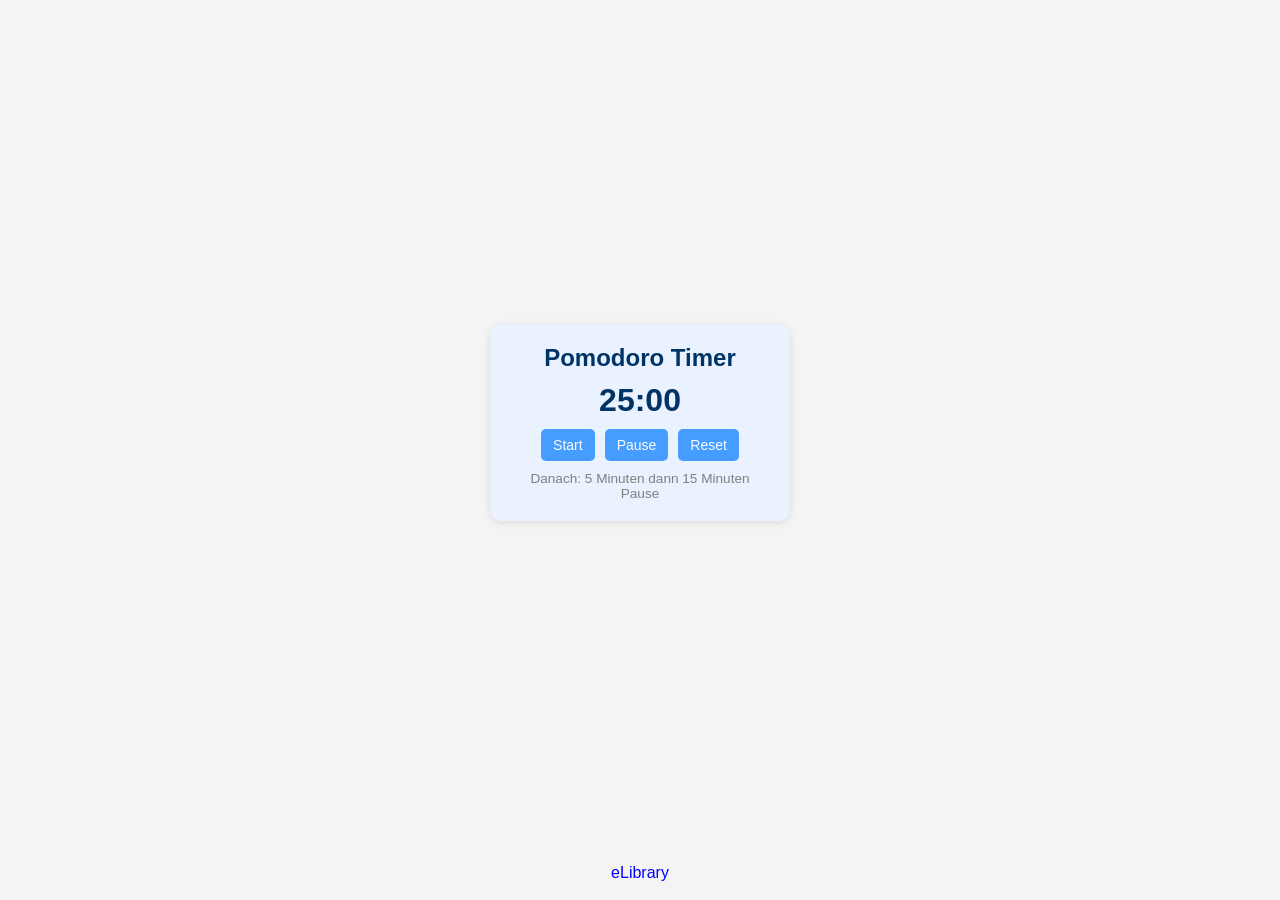
==== projects/kopfentspanner/index.html @ b5b89102 "initial commit" ====
<!DOCTYPE html>
<html lang="de">
<head>
    <meta charset="UTF-8">
    <meta name="viewport" content="width=device-width, initial-scale=1.0">
    <title>kopfentspanner v.1.0</title>
    <style>
        * {
            margin: 0;
            padding: 0;
            box-sizing: border-box;
            font-family: Arial, sans-serif;
        }

        body {
            display: flex;
            flex-direction: column;
            justify-content: center;
            align-items: center;
            height: 100vh;
            background: #f4f4f4;
            text-align: center;
        }

        h1 {
            margin-bottom: 15px;
        }

        p {
            margin-top: 10px;
        }

        .link-container {
            margin-top: 20px;
            display: flex;
        }

        .link-container a {
            text-decoration: none;
            font-size: 16px;
            color: blue;
        }

        .pomodoro-box {
            background-color: #eaf1ff;
            padding: 20px;
            margin: 30px auto;
            border-radius: 12px;
            box-shadow: 0 2px 8px rgba(0, 0, 0, 0.1);
            max-width: 300px;
            width: 90%;
        }

        .pomodoro-box h2 {
            margin-bottom: 10px;
            color: #003366;
        }

        .pomodoro-display {
            font-size: 2rem;
            font-weight: bold;
            margin: 10px 0;
            color: #003366;
        }

        .pomodoro-buttons {
            display: flex;
            justify-content: center;
            gap: 10px;
            margin-top: 10px;
        }

        .pomodoro-buttons button {
            padding: 8px 12px;
            font-size: 14px;
            background-color: #007bff;
            color: white;
            border: none;
            border-radius: 5px;
            opacity: 0.7;
        }

        .pomodoro-hint {
            font-size: 0.85rem;
            color: gray;
            margin-top: 10px;
        }
    </style>
</head>

<body>
    <div style="flex-grow: 1;"></div>

    <div class="pomodoro-box">
        <h2>Pomodoro Timer</h2>
        <div class="pomodoro-display">25:00</div>
        <div class="pomodoro-buttons">
            <button>Start</button>
            <button>Pause</button>
            <button>Reset</button>
        </div>
        <p class="pomodoro-hint">Danach: 5 Minuten dann 15 Minuten Pause</p>
    </div>

    <div style="flex-grow: 1;"></div>

    <div class="link-container">
        <a href="http://rr-utilities.github.io/elibrary">eLibrary</a>
    </div>

    <br>

    <script>
        let pomodoroDuration = 25 * 60;
        let timeLeft = pomodoroDuration;
        let timerRunning = false;
        let timerInterval;

        const display = document.querySelector(".pomodoro-display");
        const [startBtn, pauseBtn, resetBtn] = document.querySelectorAll(".pomodoro-buttons button");

        function updateDisplay() {
            const minutes = Math.floor(timeLeft / 60);
            const seconds = timeLeft % 60;
            display.textContent = `${String(minutes).padStart(2, '0')}:${String(seconds).padStart(2, '0')}`;
        }

        function startTimer() {
            if (!timerRunning) {
                timerInterval = setInterval(() => {
                    if (timeLeft > 0) {
                        timeLeft--;
                        updateDisplay();
                    } else {
                        clearInterval(timerInterval);
                        timerRunning = false;
                    }
                }, 1000);
                timerRunning = true;
            }
        }

        function pauseTimer() {
            clearInterval(timerInterval);
            timerRunning = false;
        }

        function resetTimer() {
            clearInterval(timerInterval);
            timerRunning = false;
            timeLeft = pomodoroDuration;
            updateDisplay();
        }

        startBtn.disabled = false;
        pauseBtn.disabled = false;
        resetBtn.disabled = false;

        startBtn.addEventListener("click", startTimer);
        pauseBtn.addEventListener("click", pauseTimer);
        resetBtn.addEventListener("click", resetTimer);

        updateDisplay();
    </script>
</body>
</html>
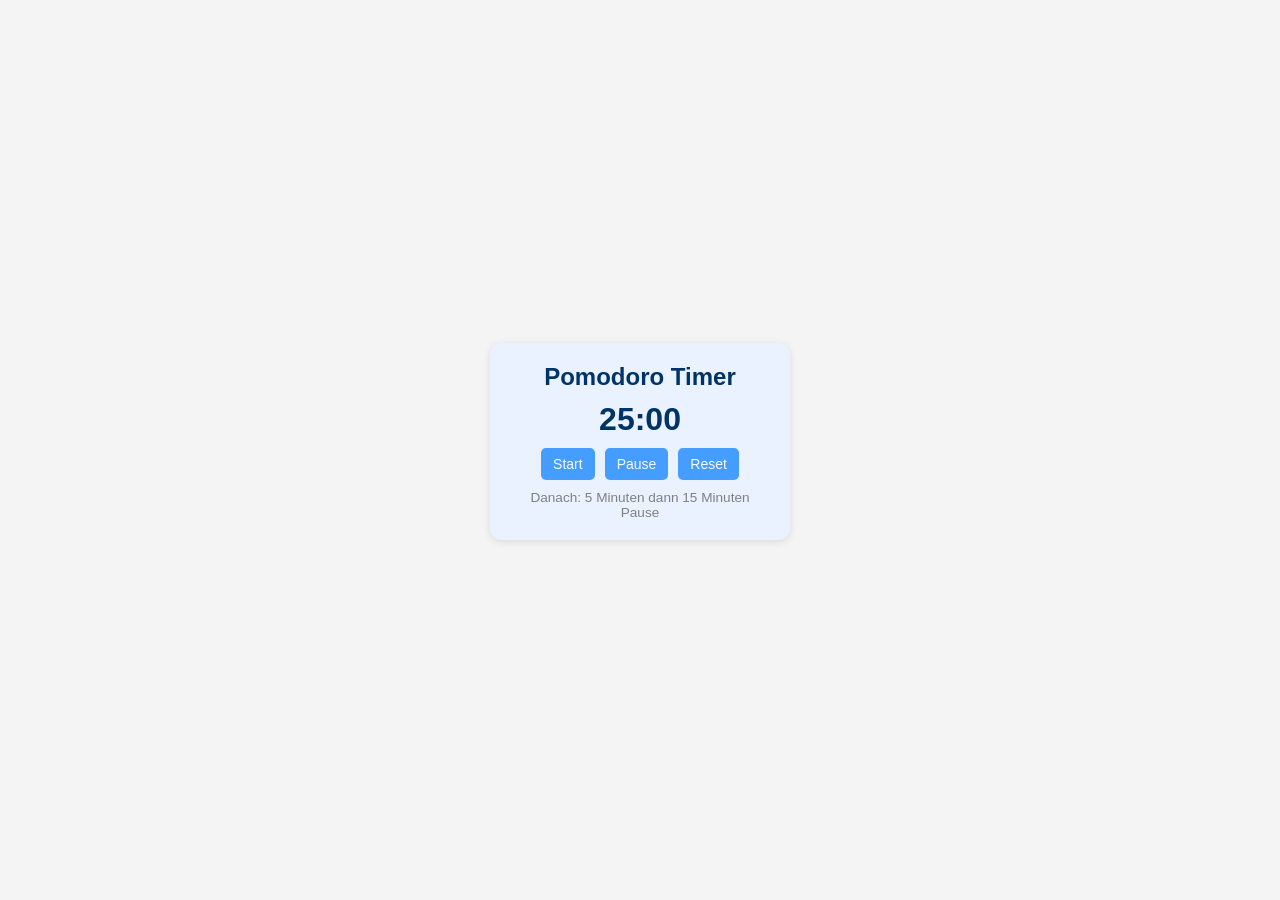
==== commit 0a1b0f81: "v.1.0" ====
--- a/projects/kopfentspanner/index.html
+++ b/projects/kopfentspanner/index.html
@@ -28,17 +28,6 @@
 
         p {
             margin-top: 10px;
-        }
-
-        .link-container {
-            margin-top: 20px;
-            display: flex;
-        }
-
-        .link-container a {
-            text-decoration: none;
-            font-size: 16px;
-            color: blue;
         }
 
         .pomodoro-box {
@@ -104,10 +93,6 @@
 
     <div style="flex-grow: 1;"></div>
 
-    <div class="link-container">
-        <a href="http://rr-utilities.github.io/elibrary">eLibrary</a>
-    </div>
-
     <br>
 
     <script>
